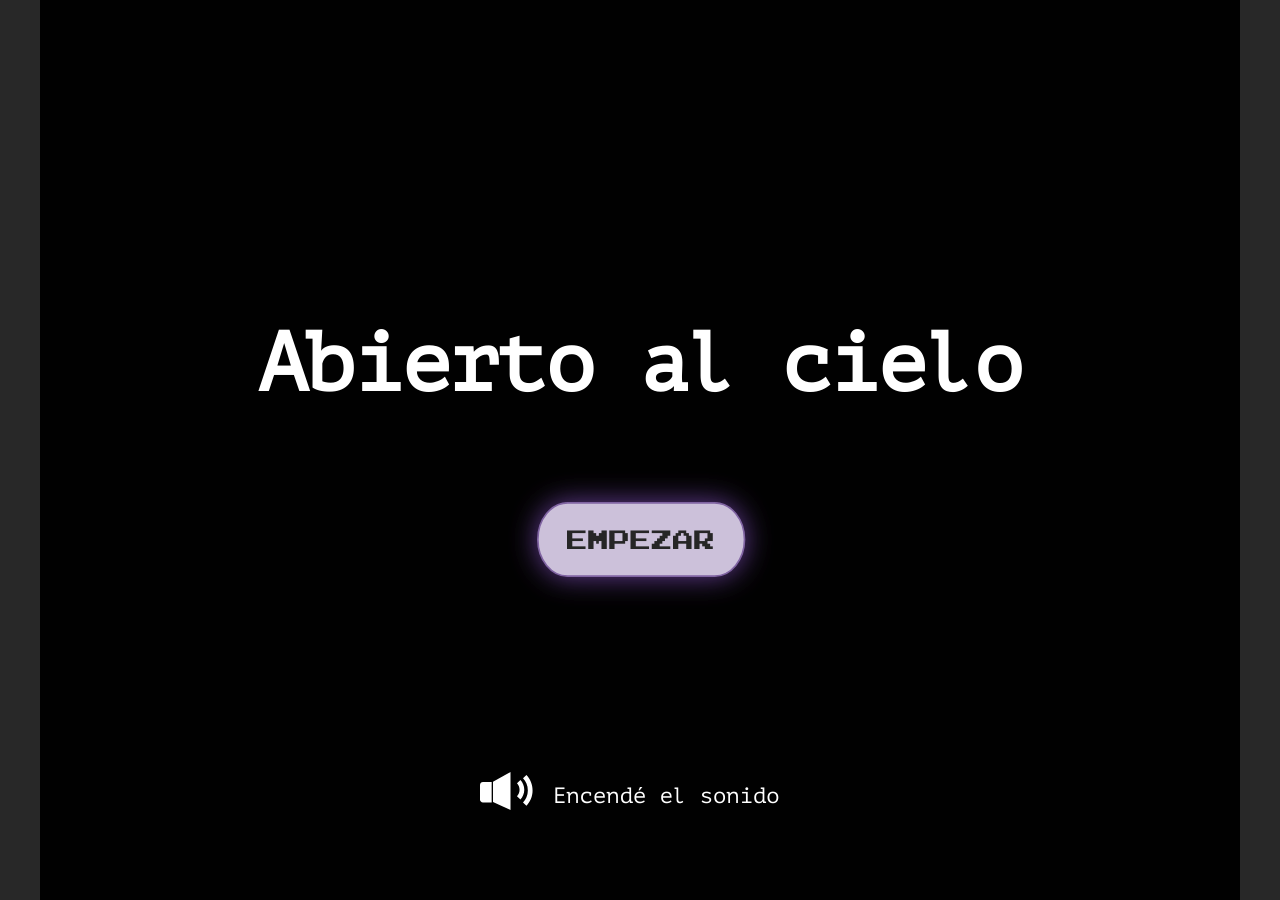
==== index.html @ 00929f6a "first commit" ====
<!doctype html>
<html lang="es">
<head>
  <meta charset="utf-8">
  <!-- Creado con Storyline 360 - http://www.articulate.com  -->
  <!-- version: 3.64.27845.0 -->
  <title>Abierto al cielo</title>
  <meta http-equiv="x-ua-compatible" content="IE=edge"/>
  <meta name="viewport" content="width=device-width,initial-scale=1,user-scalable=no,shrink-to-fit=no,minimal-ui"/>
  <meta name="apple-mobile-web-app-capable" content="yes"/>
  <style>
    html, body { height: 100%; padding: 0; margin: 0 }
    #app { height: 100%; width: 100%; }
  </style>
  
  <script>window.THREE = { };</script>
</head>
<body style="background: #282828" class="cs-HTML theme-unified">
  <!-- 360 -->
  <script>!function(e){var i=/iPhone/i,o=/iPod/i,n=/iPad/i,t=/(?=.*\bAndroid\b)(?=.*\bMobile\b)/i,d=/Android/i,s=/(?=.*\bAndroid\b)(?=.*\bSD4930UR\b)/i,b=/(?=.*\bAndroid\b)(?=.*\b(?:KFOT|KFTT|KFJWI|KFJWA|KFSOWI|KFTHWI|KFTHWA|KFAPWI|KFAPWA|KFARWI|KFASWI|KFSAWI|KFSAWA)\b)/i,r=/IEMobile/i,h=/(?=.*\bWindows\b)(?=.*\bARM\b)/i,a=/BlackBerry/i,l=/BB10/i,p=/Opera Mini/i,f=/(CriOS|Chrome)(?=.*\bMobile\b)/i,u=/(?=.*\bFirefox\b)(?=.*\bMobile\b)/i,c=new RegExp("(?:Nexus 7|BNTV250|Kindle Fire|Silk|GT-P1000)","i"),w=function(e,i){return e.test(i)},A=function(e){var A=e||navigator.userAgent,v=A.split("[FBAN");if(void 0!==v[1]&&(A=v[0]),this.apple={phone:w(i,A),ipod:w(o,A),tablet:!w(i,A)&&w(n,A),device:w(i,A)||w(o,A)||w(n,A)},this.amazon={phone:w(s,A),tablet:!w(s,A)&&w(b,A),device:w(s,A)||w(b,A)},this.android={phone:w(s,A)||w(t,A),tablet:!w(s,A)&&!w(t,A)&&(w(b,A)||w(d,A)),device:w(s,A)||w(b,A)||w(t,A)||w(d,A)},this.windows={phone:w(r,A),tablet:w(h,A),device:w(r,A)||w(h,A)},this.other={blackberry:w(a,A),blackberry10:w(l,A),opera:w(p,A),firefox:w(u,A),chrome:w(f,A),device:w(a,A)||w(l,A)||w(p,A)||w(u,A)||w(f,A)},this.seven_inch=w(c,A),this.any=this.apple.device||this.android.device||this.windows.device||this.other.device||this.seven_inch,this.phone=this.apple.phone||this.android.phone||this.windows.phone,this.tablet=this.apple.tablet||this.android.tablet||this.windows.tablet,"undefined"==typeof window)return this},v=function(){var e=new A;return e.Class=A,e};"undefined"!=typeof module&&module.exports&&"undefined"==typeof window?module.exports=A:"undefined"!=typeof module&&module.exports&&"undefined"!=typeof window?module.exports=v():"function"==typeof define&&define.amd?define("isMobile",[],e.isMobile=v()):e.isMobile=v()}(this);
    window.isMobile.apple.tablet = window.isMobile.apple.tablet ||
      (navigator.platform === 'MacIntel' && navigator.maxTouchPoints > 1);
    window.isMobile.apple.device = window.isMobile.apple.device || window.isMobile.apple.tablet;
    window.isMobile.tablet = window.isMobile.tablet || window.isMobile.apple.tablet;
    window.isMobile.any = window.isMobile.any || window.isMobile.apple.tablet;
  </script>

  <div id="focus-sink" tabindex="-1"></div>

  <div id="preso"></div>
  <script>
    window.DS = {};
    window.globals = {
      DATA_PATH_BASE: '',
      HAS_FRAME: true,
      HAS_SLIDE: true,

      lmsPresent: false,
      tinCanPresent: false,
      cmi5Present: false,
      aoSupport: false,
      scale: 'noscale',
      captureRc: false,
      browserSize: 'optimal',
      bgColor: '#282828',
      features: 'InsertSvgPicture,MultipleQuizTracking,QuestionCorrectVariable',
      themeName: 'unified',
      preloaderColor: '#FFFFFF',
      suppressAnalytics: false,
      productChannel: 'stable',
      publishSource: 'storyline',
      aid: 'aid|96d63622-3f13-4fa5-9922-5896f2a0087b',
      cid: '01937736-3044-4a95-bb03-617b575a94d4',
      playerVersion: '3.64.27845.0',
      publishTimestamp: '2022-07-30T18:47:19.9326190Z',
      maxIosVideoElements: 10,

      
      parseParams: function(qs) {
        if (window.globals.parsedParams != null) {
          return window.globals.parsedParams;
        }
        qs = (qs || window.location.search.substr(1)).split('+').join(' ');
        var params = {},
            tokens,
            re = /[?&]?([^=]+)=([^&]*)/g;

        while (tokens = re.exec(qs)) {
          params[decodeURIComponent(tokens[1]).trim()] =
            decodeURIComponent(tokens[2]).trim();
        }
        window.globals.parsedParams = params;
        return params;
      }

    };

    (function() {

      var classTypes = [ 'desktop', 'mobile', 'phone', 'tablet' ];

      var addDeviceClasses = function(prefix, testObj) {
        var curr, i;
        for (i = 0; i < classTypes.length; i++) {
          curr = classTypes[i];
          if (testObj[curr]) {
            document.body.classList.add(prefix + curr);
          }
        }
      };

      var params = window.globals.parseParams(),
          isDevicePreview = params.devicepreview === '1',
          isPhoneOverride = params.deviceType === 'phone' || (isDevicePreview && params.phone == '1'),
          isTabletOverride = (params.deviceType === 'tablet' || isDevicePreview) && !isPhoneOverride,
          isMobileOverride = isPhoneOverride || isTabletOverride;

      var deviceView = {
        desktop: !window.isMobile.any && !isMobileOverride,
        mobile: window.isMobile.any || isMobileOverride,
        phone: isPhoneOverride || (window.isMobile.phone && !isTabletOverride),
        tablet: isTabletOverride || window.isMobile.tablet
      };

      window.globals.deviceView = deviceView;
      window.isMobile.desktop = !window.isMobile.any;
      window.isMobile.mobile = window.isMobile.any;

      addDeviceClasses('view-', deviceView);

    })();
  </script>
  
  <script src='story_content/user.js' type=text/javascript></script>
  <div class="slide-loader"></div>

  <script>
    var doc = document, loader = doc.body.querySelector('.slide-loader'); [ 1, 2, 3 ].forEach(function(n) { var d = doc.createElement('div'); d.style.backgroundColor = window.globals.preloaderColor; d.classList.add('mobile-loader-dot'); d.classList.add('dot' + n); loader.appendChild(d); });
  </script>

  <div class="mobile-load-title-overlay" style="display: none">
    <div class="mobile-load-title">Abierto al cielo</div>
  </div>

  <div class="mobile-chrome-warning"></div>

  <script>
    
    if (window.autoSpider && window.vInterfaceObject) {
      document.querySelector('.mobile-load-title-overlay').style.display = 'none';
    }
  </script>

  

  <link rel="stylesheet" href="html5/data/css/output.min.css" data-noprefix/>
</body>
<script src="html5/lib/scripts/bootstrapper.min.js"></script>
</html>
---- html5/data/css/output.min.css ----
@font-face {
  font-family: 'Open SansBold CharsBoldE28C48DF';
  src: url('[data-uri]');
  font-style: normal;
  font-weight: normal;
}
@font-face {
  font-family: 'Open Sans Charset1_ 6E58C5A9217';
  src: url('[data-uri]');
  font-style: normal;
  font-weight: normal;
}
@font-face {
  font-family: 'Arcade Normal Charset1_62788538';
  src: url('[data-uri]');
  font-style: normal;
  font-weight: normal;
}
@font-face {
  font-family: 'PT MonoBold CharsetBold0E5E748D';
  src: url('[data-uri]');
  font-style: normal;
  font-weight: normal;
}
@font-face {
  font-family: 'PT Mono Charset1_ 6ksiC8C2903C9';
  src: url('[data-uri]');
  font-style: normal;
  font-weight: normal;
}
@font-face {
  font-family: 'OrbitronBold CharseBoldC166F998';
  src: url('[data-uri]');
  font-style: normal;
  font-weight: normal;
}
@font-face {
  font-family: 'PT MonoItalic ChaItalic39C12754';
  src: url('[data-uri]');
  font-style: normal;
  font-weight: normal;
}
@font-face {
  font-family: 'Arcade Normal Charset0_7194EC8C';
  src: url('[data-uri]');
  font-style: normal;
  font-weight: normal;
}
@font-face {
  font-family: 'Arial Charset0_v8wz5YMo9EE9FF07';
  src: url('[data-uri]');
  font-style: normal;
  font-weight: normal;
}
@font-face {
  font-family: 'PT Mono Charset0_v2meRA49785F6A';
  src: url('[data-uri]');
  font-style: normal;
  font-weight: normal;
}
@font-face {
  font-family: 'PT MonoBold CharsetBoldE4C182DD';
  src: url('[data-uri]');
  font-style: normal;
  font-weight: normal;
}
@font-face {
  font-family: 'OrbitronBold CharseBold1B84E98C';
  src: url('[data-uri]');
  font-style: normal;
  font-weight: normal;
}
@font-face {
  font-family: 'PT MonoItalic ChaItalicB772B154';
  src: url('[data-uri]');
  font-style: normal;
  font-weight: normal;
}
.cs-HTML {
  background: rgba(40, 40, 40, 1);
}
.cs-pxabnsnfns00000000101 .cs-infopanel  {
  box-shadow: 0 1px 0 rgba(0, 0, 0, 0);
  background: rgba(255, 255, 255, 1);
}
.cs-pxabnsnfns00000000101 .cs-infopanel .cs-link {
  color: rgba(186, 187, 186, 1);
}
.cs-pxabnsnfns00000000101 .cs-infopanel .cs-link:hover {
  color: rgba(255, 255, 255, 1);
}
.cs-pxabnsnfns00000000101 .cs-infopanel .cs-name {
  color: rgba(68, 68, 68, 1);
}
.cs-pxabnsnfns00000000101 .cs-infopanel .cs-title {
  color: rgba(153, 153, 153, 1);
}
.cs-pxabnsnfns00000000101 .cs-infopanelpopup  {
  box-shadow: 0 1px 0 rgba(0, 0, 0, 0);
  background: rgba(0, 0, 0, 0);
}
.cs-pxabnsnfns00000000101 .cs-infopanelpopup .cs-link {
  color: rgba(255, 0, 0, 1);
}
.cs-pxabnsnfns00000000101 .cs-infopanelpopup .cs-link:hover {
  color: rgba(255, 255, 255, 1);
}
.cs-pxabnsnfns00000000101 .cs-infopanelpopup .cs-name {
  color: rgba(255, 255, 255, 1);
}
.cs-pxabnsnfns00000000101 .cs-infopanelpopup .cs-bio {
  color: rgba(186, 187, 186, 1);
}
.cs-pxabnsnfns00000000101 .cs-timer  {
  color: rgba(186, 187, 186, 1);
}
.cs-pxabnsnfns00000000101 .cs-duration stop:first-child {
  stop-color: rgba(60, 60, 60, 1);
}
.cs-pxabnsnfns00000000101 .cs-duration stop:last-child {
  stop-color: rgba(60, 60, 60, 1);
}
.cs-pxabnsnfns00000000101 .cs-elapsed stop:first-child {
  stop-color: rgba(254, 227, 71, 1);
}
.cs-pxabnsnfns00000000101 .cs-elapsed stop:last-child {
  stop-color: rgba(254, 227, 71, 1);
}
.cs-pxabnsnfns00000000101 .cs-timer .cs-pie .cs-innerstroke {
  stroke: rgba(199, 199, 199, 1);
}
.cs-pxabnsnfns00000000101 .cs-timer .cs-pie .cs-innerborder {
  stroke: rgba(255, 255, 255, 1);
}
.cs-pxabnsnfns00000000101 .cs-window  {
  box-shadow: 0 8px 5px rgba(0, 0, 0, 0.2);
  border-color: rgba(49, 99, 0, 0);
  background: rgba(33, 33, 33, 1);
  color: rgba(248, 248, 248, 1);
}
.cs-pxabnsnfns00000000101 .cs-window .cs-diva {
  border-color: rgba(78, 78, 78, 1);
}
.cs-pxabnsnfns00000000101 .cs-window .cs-divb {
  border-color: rgba(78, 78, 78, 0);
}
.cs-pxabnsnfns00000000101 .cs-editor .cs-editor-slide {
  color: rgba(226, 226, 226, 1);
}
.cs-pxabnsnfns00000000101 .cs-editor .cs-editor-html {
  color: rgba(186, 187, 186, 1);
}
.cs-pxabnsnfns00000000101 .cs-editor .cs-editor-button {
  text-shadow: 0 1px 0 rgba(0, 0, 0, 0);
  color: rgba(255, 255, 255, 1);
  border-color: rgba(211, 211, 211, 1);
  background: rgba(34, 34, 34, 1);
}
.cs-pxabnsnfns00000000101 .cs-editor .cs-editor-button:hover {
  background: rgba(68, 68, 68, 1);
}
.cs-pxabnsnfns00000000101 .cs-editor .cs-editor-button:active {
  background: rgba(68, 68, 68, 1);
}
.cs-pxabnsnfns00000000101 .cs-listitem  {
  color: rgba(186, 187, 186, 1);
  border-color: none;
  border: 1px solid transparent;
}
.cs-pxabnsnfns00000000101 .cs-listitem:hover {
  background: rgba(255, 255, 255, 0.06);
  border-color: rgba(108, 108, 108, 1) !important;
  border-width: 1px;
  border-radius: 2px;
  border-style: solid;
  box-sizing: border-box;
}
.cs-pxabnsnfns00000000101 .cs-listitem.hover {
  background: rgba(255, 255, 255, 0.06);
  border-color: rgba(108, 108, 108, 1) !important;
  border-width: 1px;
  border-radius: 2px;
  border-style: solid;
  box-sizing: border-box;
}
.cs-pxabnsnfns00000000101 .cs-glossary  {
  color: rgba(186, 187, 186, 1);
}
.cs-pxabnsnfns00000000101 .cs-glossary .cs-scrolling-panel {
  background: rgba(0, 0, 0, 0);
}
.cs-pxabnsnfns00000000101 .cs-glossary .cs-term.cs-selected .cs-choice-list-trigger {
  color: rgba(255, 255, 255, 1);
  background: rgba(255, 255, 255, 1);
}
.cs-pxabnsnfns00000000101 .cs-glossary .cs-term.cs-selected .cs-choice-list-trigger:focus {
  color: rgba(255, 255, 255, 1);
  background: rgba(255, 255, 255, 1);
}
.cs-pxabnsnfns00000000101 .cs-glossary .cs-term:hover .cs-choice-list-trigger {
  background: rgba(186, 187, 186, 1);
}
.cs-pxabnsnfns00000000101 .cs-glossary .cs-term.hover .cs-choice-list-trigger {
  background: rgba(186, 187, 186, 1);
}
.cs-pxabnsnfns00000000101 .cs-glossary .cs-term .cs-choice-list-trigger:focus {
  background: rgba(186, 187, 186, 1);
}
.cs-pxabnsnfns00000000101 .cs-glossary .cs-diva {
  border-color: rgba(0, 0, 0, 0);
}
.cs-pxabnsnfns00000000101 .cs-glossary .cs-divb {
  border-color: rgba(0, 0, 0, 0);
}
.cs-pxabnsnfns00000000101 .cs-glossary .cs-divc {
  border-color: rgba(0, 0, 0, 0);
}
.cs-pxabnsnfns00000000101 .cs-glossary .cs-heading {
  color: rgba(248, 248, 248, 1);
  font-weight: 700;
}
.note-content p span {
  color: rgba(186, 187, 186, 1);
  line-height: 1.4em;
  font-size: 103.769%;
}
.cs-pxabnsnfns00000000101 .cs-resource .cs-separator {
  border-color: rgba(0, 0, 0, 0);
}
.cs-pxabnsnfns00000000101 .cs-outline  {
  color: rgba(45, 45, 45, 1);
}
.cs-pxabnsnfns00000000101 .cs-outline .cs-diva {
  border-color: rgba(0, 0, 0, 0);
}
.cs-pxabnsnfns00000000101 .cs-outline .cs-divb {
  border-color: rgba(0, 0, 0, 0);
}
.cs-pxabnsnfns00000000101 .cs-outline .cs-divc {
  border-color: rgba(0, 0, 0, 0);
}
.cs-pxabnsnfns00000000101 .cs-outline .cs-search-filter:hover {
  color: rgba(0, 0, 0, 0);
}
.cs-pxabnsnfns00000000101 .cs-outline .cs-search-filter.hover {
  color: rgba(0, 0, 0, 0);
}
.cs-pxabnsnfns00000000101 .cs-transcript  {
  color: rgba(255, 255, 255, 1);
}
.cs-pxabnsnfns00000000101 .cs-transcript .cs-div {
  border-color: rgba(0, 0, 0, 0);
}
.cs-pxabnsnfns00000000101 .cs-tabs:not(.topmenu-item) {
  color: rgba(248, 248, 248, 1);
}
.cs-pxabnsnfns00000000101 .cs-tabs .cs-inner-button:not(.topmenu-item) {
  text-shadow: 0 1px 0 rgba(0, 0, 0, 0);
}
.cs-pxabnsnfns00000000101 .cs-tabs:hover:not(.topmenu-item) {
  color: rgba(248, 248, 248, 1);
}
.cs-pxabnsnfns00000000101 .cs-tabs.cs-selected {
  background: rgba(0, 0, 0, 0);
  color: rgba(248, 248, 248, 1);
}
.cs-pxabnsnfns00000000101 .cs-seekcontrol  {
  background: rgba(0, 0, 0, 0);
  border-color: rgba(0, 0, 0, 0);
}
.cs-pxabnsnfns00000000101 .cs-seekcontrol .cs-button:hover .cs-icon {
  fill: rgba(255, 255, 255, 1);
}
.cs-pxabnsnfns00000000101 .cs-seekcontrol .cs-button.hover .cs-icon {
  fill: rgba(255, 255, 255, 1);
}
.cs-pxabnsnfns00000000101 .cs-seekcontrol .cs-button .cs-icon-shadow {
  fill: rgba(0, 0, 0, 0);
}
.cs-pxabnsnfns00000000101 .cs-seekcontrol .cs-button .cs-icon {
  fill: rgba(180, 180, 180, 1);
}
.cs-pxabnsnfns00000000101 .cs-seekcontrol .cs-seek .cs-fill {
  background: rgba(255, 255, 255, 0.6);
}
.cs-pxabnsnfns00000000101 .cs-seekcontrol .cs-seek {
  background: rgba(108, 108, 108, 1);
  border-color: rgba(0, 0, 0, 0);
}
.cs-pxabnsnfns00000000101 .cs-searchinput .cs-input {
  color: rgba(186, 187, 186, 1);
  border-color: rgba(0, 0, 0, 0);
  background: rgba(255, 255, 255, 0.06);
}
.cs-pxabnsnfns00000000101 .cs-searchinput .cs-input:focus {
  color: rgba(248, 248, 248, 1);
  background: rgba(41, 41, 41, 1);
}
.cs-pxabnsnfns00000000101 .cs-searchinput .cs-input:hover {
  box-shadow: inset 0 0 1px 0 rgba(69, 126, 19, 0);
}
.cs-pxabnsnfns00000000101 .cs-searchinput .cs-input.hover {
  box-shadow: inset 0 0 1px 0 rgba(69, 126, 19, 0);
}
.cs-pxabnsnfns00000000101 .cs-searchinput .cs-button .cs-icon {
  fill: rgba(186, 187, 186, 1);
}
.cs-pxabnsnfns00000000101 .cs-searchinput .cs-button:hover {
  fill: rgba(63, 133, 0, 1);
}
.cs-pxabnsnfns00000000101 .cs-searchinput .cs-button.hover {
  fill: rgba(63, 133, 0, 1);
}
.cs-pxabnsnfns00000000101 .cs-menu  {
  box-shadow: 0 1px 0 rgba(0, 0, 0, 0);
  background: rgba(33, 33, 33, 1);
}
.cs-pxabnsnfns00000000101 .cs-topmenu-item.active .cs-tab {
  background: rgba(33, 33, 33, 1);
}
.cs-pxabnsnfns00000000101 .cs-logo  {
  box-shadow: 0 1px 0 rgba(37, 75, 0, 1);
  background: rgba(255, 255, 255, 0);
}
.cs-pxabnsnfns00000000101 .cs-checkbox  {
  color: rgba(255, 255, 255, 1);
}
.cs-pxabnsnfns00000000101 .cs-checkbox:hover {
  border-color: rgba(175, 221, 130, 1);
}
.cs-pxabnsnfns00000000101 .cs-checkbox.hover {
  border-color: rgba(175, 221, 130, 1);
}
.cs-pxabnsnfns00000000101 .cs-checkbox .cs-box {
  color: rgba(255, 255, 255, 1);
  border-color: rgba(42, 83, 0, 1);
}
.cs-pxabnsnfns00000000101 .cs-checkbox .cs-box:checked::after {
  color: rgba(43, 196, 0, 1);
}
.cs-pxabnsnfns00000000101 .cs-button  {
  text-shadow: 0 1px 0 rgba(0, 0, 0, 0);
  color: rgba(186, 187, 186, 1);
  border-color: rgba(0, 0, 0, 0);
  background: rgba(0, 0, 0, 0);
  box-shadow: 0 1px 0 rgba(0, 0, 0, 0);
}
.cs-pxabnsnfns00000000101 .cs-button .cs-icon {
  fill: rgba(186, 187, 186, 1);
}
.cs-pxabnsnfns00000000101 .cs-button .cs-icon-shadow {
  fill: rgba(0, 0, 0, 0);
}
.cs-pxabnsnfns00000000101 .cs-button:hover {
  background: rgba(248, 248, 248, 1);
}
.cs-pxabnsnfns00000000101 .cs-button.hover {
  background: rgba(248, 248, 248, 1);
}
.cs-pxabnsnfns00000000101 .cs-button:active {
  background: rgba(0, 0, 0, 0);
}
.cs-pxabnsnfns00000000101 .cs-button.cs-disabled:hover {
  background: rgba(0, 0, 0, 0);
}
.cs-pxabnsnfns00000000101 .cs-button.cs-disabled.hover {
  background: rgba(0, 0, 0, 0);
}
.cs-pxabnsnfns00000000101 .cs-button.cs-disabled:active {
  background: rgba(0, 0, 0, 0);
}
.cs-pxabnsnfns00000000101 .cs-button.cs-volume:hover {
  background: rgba(0, 0, 0, 0);
}
.cs-pxabnsnfns00000000101 .cs-button.cs-volume.hover {
  background: rgba(0, 0, 0, 0);
}
.cs-pxabnsnfns00000000101 .cs-button.cs-volume:active {
  background: rgba(0, 0, 0, 0);
}
.cs-pxabnsnfns00000000101.cs-base  {
  color: rgba(186, 187, 186, 1);
  border-color: rgba(40, 40, 40, 1);
  background: rgba(40, 40, 40, 1);
}
.cs-pxabnsnfns00000000101.cs-base .cs-separator .cs-diva {
  background: rgba(69, 69, 69, 1);
}
.cs-pxabnsnfns00000000101.cs-base .cs-separator .cs-divb {
  background: rgba(0, 0, 0, 0);
}
.cs-pxabnsnfns00000000101.cs-base .cs-topmenu-item.active .cs-tab {
  border-color: rgba(69, 69, 69, 1);
}
.cs-pxabnsnfns00000000101.cs-base .cs-topmenu-item.active .cs-panel {
  border-color: rgba(69, 69, 69, 1);
}
.cs-pxabnsnfns00000000101.cs-base .cs-left {
  background: rgba(33, 33, 33, 1);
}
.cs-pxabnsnfns00000000101.cs-base .cs-area-primary .cs-slide-container {
  background: rgba(40, 40, 40, 1);
}
.cs-pxabnsnfns00000000101.cs-base.cs-custom-theme .cs-brandhighlight-bg {
  background: rgba(79, 189, 244, 1) !important;
}
.cs-pxabnsnfns00000000101.cs-base.cs-custom-theme .cs-brandhighlight-secondary-bg {
  background: rgba(255, 255, 255, 1) !important;
}
.cs-pxabnsnfns00000000101.cs-base.cs-custom-theme .cs-brandhighlight-border {
  border-color: rgba(79, 189, 244, 1) !important;
}
.cs-pxabnsnfns00000000101.cs-base.cs-custom-theme .cs-brandhighlight-text {
  color: rgba(79, 189, 244, 1) !important;
}
.cs-pxabnsnfns00000000101.cs-base.cs-custom-theme .cs-brandhighlight-fill {
  fill: rgba(79, 189, 244, 1) !important;
}
.cs-pxabnsnfns00000000101.cs-base.cs-custom-theme .cs-listitem.cs-selected {
  background-color: rgba(255, 255, 255, 0.06) !important;
}
.cs-pxabnsnfns00000000101 .cs-volume::-moz-range-thumb {
  border-color: rgba(43, 85, 0, 1);
  box-shadow: inset 0 0 1px 0 rgba(43, 85, 0, 1);
  background: rgba(255, 255, 255, 1);
}
.cs-pxabnsnfns00000000101 .cs-volume::-ms-thumb {
  border-color: rgba(43, 85, 0, 1);
  box-shadow: inset 0 0 1px 0 rgba(43, 85, 0, 1);
  background: rgba(255, 255, 255, 1);
}
.cs-pxabnsnfns00000000101 .cs-volume::-webkit-slider-thumb {
  border-color: rgba(43, 85, 0, 1);
  box-shadow: inset 0 0 1px 0 rgba(43, 85, 0, 1);
  background: rgba(255, 255, 255, 1);
}
.cs-pxabnsnfns00000000101 .cs-volume::-moz-range-track {
  border-color: rgba(66, 140, 1, 1);
  background: rgba(108, 108, 108, 1);
}
.cs-pxabnsnfns00000000101 .cs-volume::-ms-track {
  border-color: rgba(66, 140, 1, 1);
  background: rgba(108, 108, 108, 1);
}
.cs-pxabnsnfns00000000101 .cs-volume::-webkit-slider-runnable-track {
  border-color: rgba(66, 140, 1, 1);
  background: rgba(108, 108, 108, 1);
}
body.show-focus .tab-focus-box {
  box-shadow: 0 0 0 1px rgba(255, 255, 0, 1), 0 0 0 3px rgba(0, 32, 96, 1), 0 0 5px 5px rgba(255, 255, 0, 1);
  border-color: transparent;
  outline: 2px transparent solid;
}
.skipnav {
  box-shadow: 0 0 0 1px rgba(255, 255, 0, 1), 0 0 0 3px rgba(0, 32, 96, 1), 0 0 5px 5px rgba(255, 255, 0, 1);
  border-color: transparent;
  outline: 2px transparent solid;
}
.cs-pxabnsnfns00000000101 .cs-listitem:hover {
  color: none;
}
.cs-pxabnsnfns00000000101 .cs-listitem.hover {
  color: none;
}
.cs-pxabnsnfns00000000101 .cs-listitem.cs-viewed {
  color: #BABBBA;
}
.cs-pxabnsnfns00000000101 .cs-listitem {
  color: #BABBBA;
}
.cs-pxabnsnfns00000000101 .cs-listitem:hover .cs-icon-carrot * {
  fill: none;
}
.cs-pxabnsnfns00000000101 .cs-listitem.hover .cs-icon-carrot * {
  fill: none;
}
.cs-pxabnsnfns00000000101 .cs-listitem .cs-icon-carrot {
  color: none;
  top: calc(3px);
}
.cs-pxabnsnfns00000000101 .cs-listitem .cs-icon-carrot .cs-shadow {
  color: #F8F8F8;
}
.cs-pxabnsnfns00000000101 .item-collapsible .is-scene {
  color: #F8F8F8 !important;
  font-weight: 700;
}
.cs-pxabnsnfns00000000101 .is-scene .cs-icon-carrot * {
  color: #F8F8F8 !important;
  font-weight: 700;
}
.cs-pxabnsnfns00000000101 .is-scene:not(.outline-links-collapse) > a {
  color: #F8F8F8;
}
.cs-pxabnsnfns00000000101 .is-scene:not(.outline-links-collapse) .cs-icon-carrot * {
  fill: none !important;
  color: #F8F8F8 !important;
}
.cs-pxabnsnfns00000000101 .tabs, .cs-pxabnsnfns00000000101 .cs-logo {
  border-bottom: 1px solid rgba(108, 108, 108, 1);
}
.cs-pxabnsnfns00000000101 .area-secondary-wrapper:after {
  background-image: url('[data-uri]');
  background-size: 100%;
}
.cs-pxabnsnfns00000000101 .panel-footer {
  background: #212121;
}
.cs-pxabnsnfns00000000101 #outline-search {
  background: rgba(255, 255, 255, 0.06);
  border-color: rgba(108, 108, 108, 1);
  border-width: 1px;
  border-style: solid;
}
.cs-pxabnsnfns00000000101 .topmenu-panel #outline-search {
  background: #545454;
}
.cs-pxabnsnfns00000000101 .search-icon circle, .cs-pxabnsnfns00000000101 .search-icon path {
  stroke: #BABBBA;
}
.cs-pxabnsnfns00000000101 #outline-search input[type   =search] {
  color: #F8F8F8;
}
.cs-pxabnsnfns00000000101 #outline-search ::-webkit-input-placeholder {
  color: #BABBBA !important;
}
.cs-pxabnsnfns00000000101 #outline-search :-ms-input-placeholder {
  color: #BABBBA !important;
}
.cs-pxabnsnfns00000000101 #outline-search ::-moz-placeholder {
  color: #BABBBA !important;
  opacity: 1;
}
.cs-pxabnsnfns00000000101 .cs-topmenu-item.active, body:not(.is-touchable-tablet) .cs-pxabnsnfns00000000101 .cs-topmenu-item:hover {
  color: #F8F8F8;
}
.cs-pxabnsnfns00000000101 .cs-topmenu-item.button-tapped {
  color: #F8F8F8;
}
.cs-pxabnsnfns00000000101 .cs-topmenu-item.active .cs-tab, .cs-pxabnsnfns00000000101 .cs-topmenu-item .cs-tab {
  background: transparent !important;
  border: none !important;
}
.cs-pxabnsnfns00000000101 .top-tabs-drop-icon div {
  background: #BABBBA;
}
.cs-pxabnsnfns00000000101 .cs-panel.topmenu-panel .panel-content, .cs-pxabnsnfns00000000101 .top-tabs-drop {
  background: #212121;
}
.cs-pxabnsnfns00000000101 .cs-topmenu-item.active .cs-panel {
  background: #212121;
}
.cs-pxabnsnfns00000000101 .cs-menu.topmenu-panel, .cs-pxabnsnfns00000000101 .top-tabs-drop {
  border: 1px solid rgba(69, 69, 69, 1) !important;
  border-radius: 3px;
}
.cs-pxabnsnfns00000000101 .resources .resources-list a:hover {
  background: rgba(255, 255, 255, 0.06);
}
body:not(.is-touchable-tablet) .cs-pxabnsnfns00000000101 .resources .resources-list a:hover {
  background: rgba(255, 255, 255, 0.06);
}
.cs-pxabnsnfns00000000101 .resources .resources-list a.hover {
  background: rgba(255, 255, 255, 0.06);
}
body:not(.is-touchable-tablet) .cs-pxabnsnfns00000000101 .resources .resources-list a.hover {
  background: rgba(255, 255, 255, 0.06);
}
.cs-pxabnsnfns00000000101 .resources .resources-list a.button-tapped {
  background: rgba(255, 255, 255, 0.06);
}
.cs-pxabnsnfns00000000101 .cs-icon path, .cs-pxabnsnfns00000000101 .cs-icon rect, .cs-pxabnsnfns00000000101 .cs-icon polygon, .cs-pxabnsnfns00000000101 .menu-icon-wrapper.menu-icon-wrapper-hover path {
  fill: #BABBBA;
}
.cs-pxabnsnfns00000000101 .cs-icon .icon-stroke-only {
  fill: none !important;
  stroke: #BABBBA !important;
}
body:not(.is-touchable-tablet) .cs-pxabnsnfns00000000101 .cs-button:hover .cs-icon path, body:not(.is-touchable-tablet) .cs-pxabnsnfns00000000101 .cs-button:hover .cs-icon rect, body:not(.is-touchable-tablet) .cs-pxabnsnfns00000000101 .cs-button:hover .cs-icon polygon {
  fill: #F8F8F8;
}
body:not(.is-touchable-tablet) .cs-pxabnsnfns00000000101 .cs-tabs:hover .search-icon circle, body:not(.is-touchable-tablet) .cs-pxabnsnfns00000000101 .cs-tabs:hover .search-icon path {
  stroke: #F8F8F8;
}
.cs-pxabnsnfns00000000101 .cs-button.button-tapped .cs-icon path, .cs-pxabnsnfns00000000101 .cs-button.button-tapped .cs-icon rect, .cs-pxabnsnfns00000000101 .cs-button.button-tapped .cs-icon polygon {
  fill: #F8F8F8;
}
body:not(.is-touchable-tablet) .cs-pxabnsnfns00000000101 .cs-button:hover .cs-icon .icon-stroke-only {
  fill: none !important;
  stroke: #F8F8F8 !important;
}
.cs-pxabnsnfns00000000101 .cs-button:button-tapped .cs-icon .icon-stroke-only {
  fill: none !important;
  stroke: #F8F8F8 !important;
}
.cs-pxabnsnfns00000000101 .menu-icon-wrapper.menu-icon-wrapper-hover svg path {
  fill: #F8F8F8;
}
.floating-sidebar:not(.sidebar-closed) .cs-pxabnsnfns00000000101 #hamburger .menu-icon-wrapper svg path {
  fill: #BABBBA;
}
.floating-sidebar:not(.sidebar-closed) .cs-pxabnsnfns00000000101 #hamburger .menu-icon-wrapper.menu-icon-wrapper-hover svg path {
  fill: #F8F8F8;
}
.cs-pxabnsnfns00000000101 .volume .btn:before {
  background-image: url('[data-uri]');
}
.cs-pxabnsnfns00000000101 .volume-track {
  background: #6C6C6C;
}
.cs-pxabnsnfns00000000101 .volume-icon circle {
  stroke: #BABBBA;
}
.cs-pxabnsnfns00000000101 .cs-settings > .settings-panel {
  background: #212121;
  border: 1px solid rgba(69, 69, 69, 1) !important;
  border-radius: 3px;
}
.cs-pxabnsnfns00000000101 .cs-settings > .panel-down-arrow {
  fill: #212121;
}
.cs-pxabnsnfns00000000101 .switch-toggle .border {
  stroke: #7C7C7C;
}
.cs-pxabnsnfns00000000101 .switch-toggle .thumb-off .thumb {
  fill: #A2A2A2;
}
.cs-pxabnsnfns00000000101 .switch-toggle .thumb-on .track {
  fill: rgba(79, 189, 244, 1);
}
.cs-pxabnsnfns00000000101 .switch-toggle .thumb-off .track {
  fill: rgba(255, 255, 255, 0.1);
}
.cs-pxabnsnfns00000000101 .switch-label {
  color: #BABBBA;
}
.cs-pxabnsnfns00000000101 .cs-panel .scrollarea-btn:after {
  background: rgba(179, 180, 179, 0.75);
}
.scrollarea-scrollbar:hover .scrollarea-btn:after, .scrollarea-scrollbar.highlight-scrollbar .scrollarea-btn:after {
  background: rgba(179, 180, 179, 0.75);
}
.floating-sidebar .sidebar-overlay {
  background: rgba(0, 0, 0, 0.85);
}
.cs-pxabnsnfns00000000101 .overlay-message {
  background: rgba(0, 0, 0, 0.85);
}
.cs-pxabnsnfns00000000101 .top-ui-bg, .cs-pxabnsnfns00000000101 .bottom-ui-bg, .cs-pxabnsnfns00000000101 .right-ui-bg, .cs-pxabnsnfns00000000101 .left-ui-bg {
  background: rgba(40, 40, 40, 0.8);
}
.cs-pxabnsnfns00000000101 .circle-progress-bg {
  fill: #282828;
}
.cs-pxabnsnfns00000000101 .circle-progress-well {
  fill: #6C6C6C;
}
.cs-pxabnsnfns00000000101 .circle-progress-pie {
  stroke: #6C6C6C;
}
.cs-pxabnsnfns00000000101 .lightbox .option-pane {
  background: rgba(40, 40, 40, 0.8);
}
.cs-pxabnsnfns00000000101 .lightbox .option-pane:before {
  background: #282828;
}
.cs-pxabnsnfns00000000101 .message-window {
  background: #212121;
  border: 1px solid rgba(69, 69, 69, 1) !important;
  border-radius: 3px;
}
.cs-pxabnsnfns00000000101 .message-window-header p, .cs-pxabnsnfns00000000101 .message-window-text {
  color: #F8F8F8;
}
.cs-pxabnsnfns00000000101 .message-window-header p {
  border-bottom: 1px solid rgba(255, 255, 255, 1);
}
.cs-pxabnsnfns00000000101 .message-window button.slide-object-button {
  border: 1px solid rgba(255, 255, 255, 1) !important;
}
.cs-pxabnsnfns00000000101 .message-window button.slide-object-button:hover {
  background: rgba(255, 255, 255, 0.06) !important;
}
.message-window .slide-object-button tspan, .message-window .slide-object-button-text tspan {
  fill: #F8F8F8 !important;
}
body:not(.is-touchable-tablet) .cs-pxabnsnfns00000000101 .cs-button:hover .text {
  color: #F8F8F8;
}
.cs-pxabnsnfns00000000101 .cs-button.button-tapped .text {
  color: #F8F8F8;
}
.cs-pxabnsnfns00000000101.cs-base {
  background: #282828;
}
.cs-pxabnsnfns00000000101 .cs-menu {
  background: transparent;
}
.cs-pxabnsnfns00000000101 .progress-bar .progress-bar-fill:after {
  background: #FFFFFF !important;
}
.cs-pxabnsnfns00000000101 .volume-dot {
  background: #FFFFFF !important;
}
.fn-npnxnanbsnfns00000000101 {
  font-family: 'Open SansD6FFC9F9';
  -webkit-font-variant-ligatures: no-common-ligatures;
  font-variant-ligatures: no-common-ligatures;
}
.fn-pxabnsnfns00000000101 {
  font-family: 'Open SansD6FFC9F9';
  -webkit-font-variant-ligatures: no-common-ligatures;
  font-variant-ligatures: no-common-ligatures;
}
.fn-npxnabnsnfns00000000101 {
  font-family: 'Open SansD6FFC9F9';
  -webkit-font-variant-ligatures: no-common-ligatures;
  font-variant-ligatures: no-common-ligatures;
}
.fn-npnxnanbnsnfns00000000101 {
  font-family: 'Open SansD6FFC9F9';
  -webkit-font-variant-ligatures: no-common-ligatures;
  font-variant-ligatures: no-common-ligatures;
}
.fn-pxabnsnfns00000000100 {
  font-family: 'Open SansD6FFC9F9';
  -webkit-font-variant-ligatures: no-common-ligatures;
  font-variant-ligatures: no-common-ligatures;
}
@font-face {
  font-family: 'Open SansD6FFC9F9';
  src: url('[data-uri]');
  font-style: normal;
  font-weight: bold;
}
@font-face {
  font-family: 'Open SansD6FFC9F9';
  src: url('[data-uri]');
  font-style: normal;
  font-weight: normal;
}
.cs-InvalidPromptSlide .cs-6P08vWHz2z0-InvalidPromptSlide-btn0 {
  color: rgba(255, 255, 255, 1);
  border-color: rgba(211, 211, 211, 1);
  background: rgba(34, 34, 34, 1);
  text-shadow: 0 1px 0 rgba(0, 0, 0, 0);
}
.cs-InvalidPromptSlide .cs-6P08vWHz2z0-InvalidPromptSlide-btn0 .cs-html {
  color: rgba(186, 187, 186, 1);
}
.cs-InvalidPromptSlide .cs-6P08vWHz2z0-InvalidPromptSlide-btn0 .cs-slide {
  border-color: rgba(226, 226, 226, 1);
}
.cs-InvalidPromptSlide .cs-6P08vWHz2z0-InvalidPromptSlide-btn0:hover {
  background: rgba(68, 68, 68, 1);
}
.cs-InvalidPromptSlide .cs-6P08vWHz2z0-InvalidPromptSlide-btn0:active {
  background: rgba(68, 68, 68, 1);
}
.cs-PrintPromptSlide .cs-6P08vWHz2z0-PrintPromptSlide-btn0 {
  color: rgba(255, 255, 255, 1);
  border-color: rgba(211, 211, 211, 1);
  background: rgba(34, 34, 34, 1);
  text-shadow: 0 1px 0 rgba(0, 0, 0, 0);
}
.cs-PrintPromptSlide .cs-6P08vWHz2z0-PrintPromptSlide-btn0 .cs-html {
  color: rgba(186, 187, 186, 1);
}
.cs-PrintPromptSlide .cs-6P08vWHz2z0-PrintPromptSlide-btn0 .cs-slide {
  border-color: rgba(226, 226, 226, 1);
}
.cs-PrintPromptSlide .cs-6P08vWHz2z0-PrintPromptSlide-btn0:hover {
  background: rgba(68, 68, 68, 1);
}
.cs-PrintPromptSlide .cs-6P08vWHz2z0-PrintPromptSlide-btn0:active {
  background: rgba(68, 68, 68, 1);
}
.cs-ScrollPromptSlide .cs-6P08vWHz2z0-ScrollPromptSlide-btn0 {
  color: rgba(255, 255, 255, 1);
  border-color: rgba(211, 211, 211, 1);
  background: rgba(34, 34, 34, 1);
  text-shadow: 0 1px 0 rgba(0, 0, 0, 0);
}
.cs-ScrollPromptSlide .cs-6P08vWHz2z0-ScrollPromptSlide-btn0 .cs-html {
  color: rgba(186, 187, 186, 1);
}
.cs-ScrollPromptSlide .cs-6P08vWHz2z0-ScrollPromptSlide-btn0 .cs-slide {
  border-color: rgba(226, 226, 226, 1);
}
.cs-ScrollPromptSlide .cs-6P08vWHz2z0-ScrollPromptSlide-btn0:hover {
  background: rgba(68, 68, 68, 1);
}
.cs-ScrollPromptSlide .cs-6P08vWHz2z0-ScrollPromptSlide-btn0:active {
  background: rgba(68, 68, 68, 1);
}
.cs-ResumePromptSlide .cs-6P08vWHz2z0-ResumePromptSlide-btn0 {
  color: rgba(255, 255, 255, 1);
  border-color: rgba(211, 211, 211, 1);
  background: rgba(34, 34, 34, 1);
  text-shadow: 0 1px 0 rgba(0, 0, 0, 0);
}
.cs-ResumePromptSlide .cs-6P08vWHz2z0-ResumePromptSlide-btn0 .cs-html {
  color: rgba(186, 187, 186, 1);
}
.cs-ResumePromptSlide .cs-6P08vWHz2z0-ResumePromptSlide-btn0 .cs-slide {
  border-color: rgba(226, 226, 226, 1);
}
.cs-ResumePromptSlide .cs-6P08vWHz2z0-ResumePromptSlide-btn0:hover {
  background: rgba(68, 68, 68, 1);
}
.cs-ResumePromptSlide .cs-6P08vWHz2z0-ResumePromptSlide-btn0:active {
  background: rgba(68, 68, 68, 1);
}
.cs-ResumePromptSlide .cs-6P08vWHz2z0-ResumePromptSlide-btn1 {
  color: rgba(255, 255, 255, 1);
  border-color: rgba(211, 211, 211, 1);
  background: rgba(34, 34, 34, 1);
  text-shadow: 0 1px 0 rgba(0, 0, 0, 0);
}
.cs-ResumePromptSlide .cs-6P08vWHz2z0-ResumePromptSlide-btn1 .cs-html {
  color: rgba(186, 187, 186, 1);
}
.cs-ResumePromptSlide .cs-6P08vWHz2z0-ResumePromptSlide-btn1 .cs-slide {
  border-color: rgba(226, 226, 226, 1);
}
.cs-ResumePromptSlide .cs-6P08vWHz2z0-ResumePromptSlide-btn1:hover {
  background: rgba(68, 68, 68, 1);
}
.cs-ResumePromptSlide .cs-6P08vWHz2z0-ResumePromptSlide-btn1:active {
  background: rgba(68, 68, 68, 1);
}
.cs-ExternalInterfaceErrorSlide .cs-buttonOK {
  color: rgba(255, 255, 255, 1);
  border-color: rgba(211, 211, 211, 1);
  background: rgba(34, 34, 34, 1);
  text-shadow: 0 1px 0 rgba(0, 0, 0, 0);
}
.cs-ExternalInterfaceErrorSlide .cs-buttonOK .cs-html {
  color: rgba(186, 187, 186, 1);
}
.cs-ExternalInterfaceErrorSlide .cs-buttonOK .cs-slide {
  border-color: rgba(226, 226, 226, 1);
}
.cs-ExternalInterfaceErrorSlide .cs-buttonOK:hover {
  background: rgba(68, 68, 68, 1);
}
.cs-ExternalInterfaceErrorSlide .cs-buttonOK:active {
  background: rgba(68, 68, 68, 1);
}
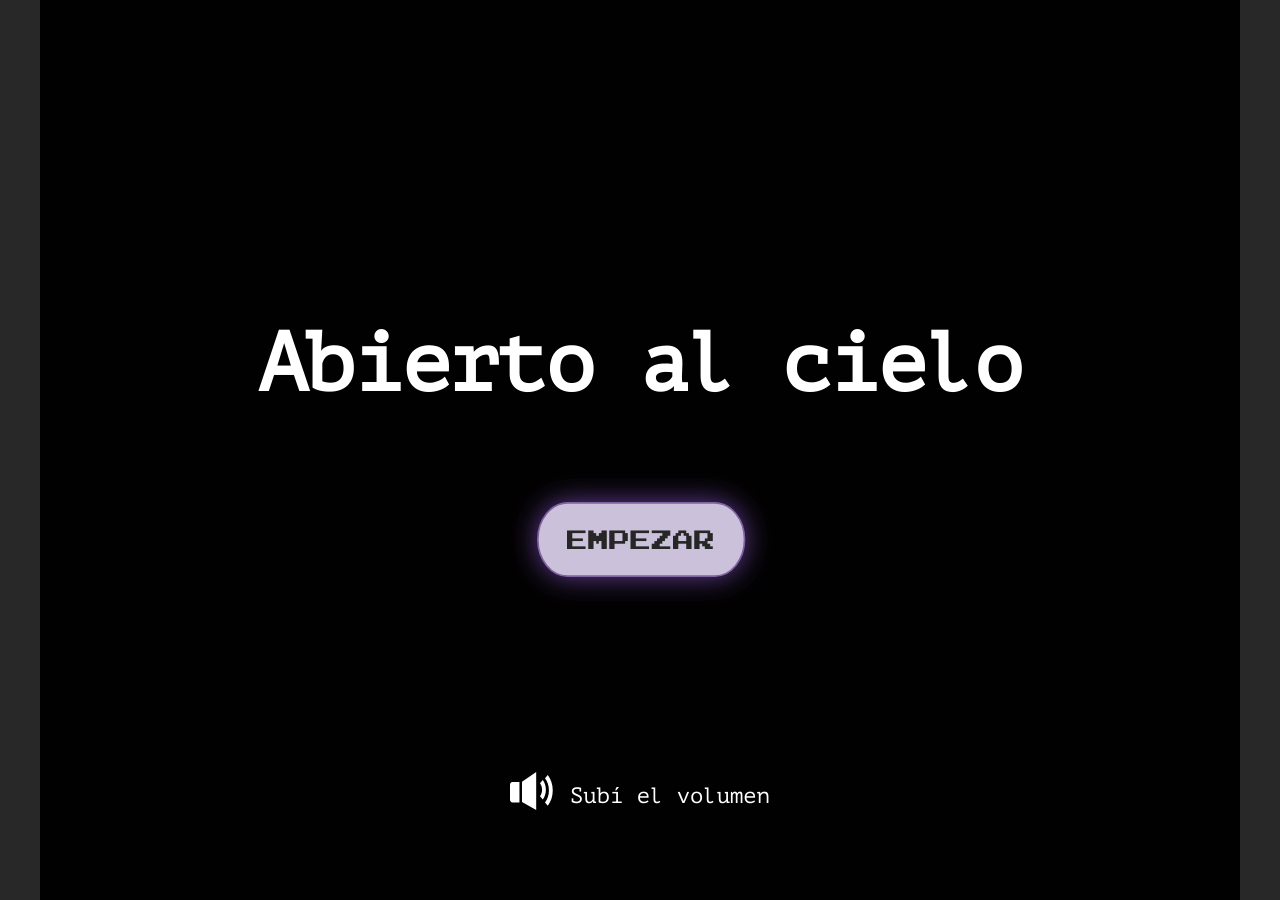
==== commit 0a0be5e5: "Rename story.html to index.html" ====
--- a/index.html
+++ b/index.html
@@ -1,139 +1,139 @@
-<!doctype html>
-<html lang="es">
-<head>
-  <meta charset="utf-8">
-  <!-- Creado con Storyline 360 - http://www.articulate.com  -->
-  <!-- version: 3.64.27845.0 -->
-  <title>Abierto al cielo</title>
-  <meta http-equiv="x-ua-compatible" content="IE=edge"/>
-  <meta name="viewport" content="width=device-width,initial-scale=1,user-scalable=no,shrink-to-fit=no,minimal-ui"/>
-  <meta name="apple-mobile-web-app-capable" content="yes"/>
-  <style>
-    html, body { height: 100%; padding: 0; margin: 0 }
-    #app { height: 100%; width: 100%; }
-  </style>
-  
-  <script>window.THREE = { };</script>
-</head>
-<body style="background: #282828" class="cs-HTML theme-unified">
-  <!-- 360 -->
-  <script>!function(e){var i=/iPhone/i,o=/iPod/i,n=/iPad/i,t=/(?=.*\bAndroid\b)(?=.*\bMobile\b)/i,d=/Android/i,s=/(?=.*\bAndroid\b)(?=.*\bSD4930UR\b)/i,b=/(?=.*\bAndroid\b)(?=.*\b(?:KFOT|KFTT|KFJWI|KFJWA|KFSOWI|KFTHWI|KFTHWA|KFAPWI|KFAPWA|KFARWI|KFASWI|KFSAWI|KFSAWA)\b)/i,r=/IEMobile/i,h=/(?=.*\bWindows\b)(?=.*\bARM\b)/i,a=/BlackBerry/i,l=/BB10/i,p=/Opera Mini/i,f=/(CriOS|Chrome)(?=.*\bMobile\b)/i,u=/(?=.*\bFirefox\b)(?=.*\bMobile\b)/i,c=new RegExp("(?:Nexus 7|BNTV250|Kindle Fire|Silk|GT-P1000)","i"),w=function(e,i){return e.test(i)},A=function(e){var A=e||navigator.userAgent,v=A.split("[FBAN");if(void 0!==v[1]&&(A=v[0]),this.apple={phone:w(i,A),ipod:w(o,A),tablet:!w(i,A)&&w(n,A),device:w(i,A)||w(o,A)||w(n,A)},this.amazon={phone:w(s,A),tablet:!w(s,A)&&w(b,A),device:w(s,A)||w(b,A)},this.android={phone:w(s,A)||w(t,A),tablet:!w(s,A)&&!w(t,A)&&(w(b,A)||w(d,A)),device:w(s,A)||w(b,A)||w(t,A)||w(d,A)},this.windows={phone:w(r,A),tablet:w(h,A),device:w(r,A)||w(h,A)},this.other={blackberry:w(a,A),blackberry10:w(l,A),opera:w(p,A),firefox:w(u,A),chrome:w(f,A),device:w(a,A)||w(l,A)||w(p,A)||w(u,A)||w(f,A)},this.seven_inch=w(c,A),this.any=this.apple.device||this.android.device||this.windows.device||this.other.device||this.seven_inch,this.phone=this.apple.phone||this.android.phone||this.windows.phone,this.tablet=this.apple.tablet||this.android.tablet||this.windows.tablet,"undefined"==typeof window)return this},v=function(){var e=new A;return e.Class=A,e};"undefined"!=typeof module&&module.exports&&"undefined"==typeof window?module.exports=A:"undefined"!=typeof module&&module.exports&&"undefined"!=typeof window?module.exports=v():"function"==typeof define&&define.amd?define("isMobile",[],e.isMobile=v()):e.isMobile=v()}(this);
-    window.isMobile.apple.tablet = window.isMobile.apple.tablet ||
-      (navigator.platform === 'MacIntel' && navigator.maxTouchPoints > 1);
-    window.isMobile.apple.device = window.isMobile.apple.device || window.isMobile.apple.tablet;
-    window.isMobile.tablet = window.isMobile.tablet || window.isMobile.apple.tablet;
-    window.isMobile.any = window.isMobile.any || window.isMobile.apple.tablet;
-  </script>
-
-  <div id="focus-sink" tabindex="-1"></div>
-
-  <div id="preso"></div>
-  <script>
-    window.DS = {};
-    window.globals = {
-      DATA_PATH_BASE: '',
-      HAS_FRAME: true,
-      HAS_SLIDE: true,
-
-      lmsPresent: false,
-      tinCanPresent: false,
-      cmi5Present: false,
-      aoSupport: false,
-      scale: 'noscale',
-      captureRc: false,
-      browserSize: 'optimal',
-      bgColor: '#282828',
-      features: 'InsertSvgPicture,MultipleQuizTracking,QuestionCorrectVariable',
-      themeName: 'unified',
-      preloaderColor: '#FFFFFF',
-      suppressAnalytics: false,
-      productChannel: 'stable',
-      publishSource: 'storyline',
-      aid: 'aid|96d63622-3f13-4fa5-9922-5896f2a0087b',
-      cid: '01937736-3044-4a95-bb03-617b575a94d4',
-      playerVersion: '3.64.27845.0',
-      publishTimestamp: '2022-07-30T18:47:19.9326190Z',
-      maxIosVideoElements: 10,
-
-      
-      parseParams: function(qs) {
-        if (window.globals.parsedParams != null) {
-          return window.globals.parsedParams;
-        }
-        qs = (qs || window.location.search.substr(1)).split('+').join(' ');
-        var params = {},
-            tokens,
-            re = /[?&]?([^=]+)=([^&]*)/g;
-
-        while (tokens = re.exec(qs)) {
-          params[decodeURIComponent(tokens[1]).trim()] =
-            decodeURIComponent(tokens[2]).trim();
-        }
-        window.globals.parsedParams = params;
-        return params;
-      }
-
-    };
-
-    (function() {
-
-      var classTypes = [ 'desktop', 'mobile', 'phone', 'tablet' ];
-
-      var addDeviceClasses = function(prefix, testObj) {
-        var curr, i;
-        for (i = 0; i < classTypes.length; i++) {
-          curr = classTypes[i];
-          if (testObj[curr]) {
-            document.body.classList.add(prefix + curr);
-          }
-        }
-      };
-
-      var params = window.globals.parseParams(),
-          isDevicePreview = params.devicepreview === '1',
-          isPhoneOverride = params.deviceType === 'phone' || (isDevicePreview && params.phone == '1'),
-          isTabletOverride = (params.deviceType === 'tablet' || isDevicePreview) && !isPhoneOverride,
-          isMobileOverride = isPhoneOverride || isTabletOverride;
-
-      var deviceView = {
-        desktop: !window.isMobile.any && !isMobileOverride,
-        mobile: window.isMobile.any || isMobileOverride,
-        phone: isPhoneOverride || (window.isMobile.phone && !isTabletOverride),
-        tablet: isTabletOverride || window.isMobile.tablet
-      };
-
-      window.globals.deviceView = deviceView;
-      window.isMobile.desktop = !window.isMobile.any;
-      window.isMobile.mobile = window.isMobile.any;
-
-      addDeviceClasses('view-', deviceView);
-
-    })();
-  </script>
-  
-  <script src='story_content/user.js' type=text/javascript></script>
-  <div class="slide-loader"></div>
-
-  <script>
-    var doc = document, loader = doc.body.querySelector('.slide-loader'); [ 1, 2, 3 ].forEach(function(n) { var d = doc.createElement('div'); d.style.backgroundColor = window.globals.preloaderColor; d.classList.add('mobile-loader-dot'); d.classList.add('dot' + n); loader.appendChild(d); });
-  </script>
-
-  <div class="mobile-load-title-overlay" style="display: none">
-    <div class="mobile-load-title">Abierto al cielo</div>
-  </div>
-
-  <div class="mobile-chrome-warning"></div>
-
-  <script>
-    
-    if (window.autoSpider && window.vInterfaceObject) {
-      document.querySelector('.mobile-load-title-overlay').style.display = 'none';
-    }
-  </script>
-
-  
-
-  <link rel="stylesheet" href="html5/data/css/output.min.css" data-noprefix/>
-</body>
-<script src="html5/lib/scripts/bootstrapper.min.js"></script>
-</html>
+<!doctype html>
+<html lang="es">
+<head>
+  <meta charset="utf-8">
+  <!-- Creado con Storyline 360 - http://www.articulate.com  -->
+  <!-- version: 3.64.27845.0 -->
+  <title>Abierto al cielo</title>
+  <meta http-equiv="x-ua-compatible" content="IE=edge"/>
+  <meta name="viewport" content="width=device-width,initial-scale=1,user-scalable=no,shrink-to-fit=no,minimal-ui"/>
+  <meta name="apple-mobile-web-app-capable" content="yes"/>
+  <style>
+    html, body { height: 100%; padding: 0; margin: 0 }
+    #app { height: 100%; width: 100%; }
+  </style>
+  
+  <script>window.THREE = { };</script>
+</head>
+<body style="background: #282828" class="cs-HTML theme-unified">
+  <!-- 360 -->
+  <script>!function(e){var i=/iPhone/i,o=/iPod/i,n=/iPad/i,t=/(?=.*\bAndroid\b)(?=.*\bMobile\b)/i,d=/Android/i,s=/(?=.*\bAndroid\b)(?=.*\bSD4930UR\b)/i,b=/(?=.*\bAndroid\b)(?=.*\b(?:KFOT|KFTT|KFJWI|KFJWA|KFSOWI|KFTHWI|KFTHWA|KFAPWI|KFAPWA|KFARWI|KFASWI|KFSAWI|KFSAWA)\b)/i,r=/IEMobile/i,h=/(?=.*\bWindows\b)(?=.*\bARM\b)/i,a=/BlackBerry/i,l=/BB10/i,p=/Opera Mini/i,f=/(CriOS|Chrome)(?=.*\bMobile\b)/i,u=/(?=.*\bFirefox\b)(?=.*\bMobile\b)/i,c=new RegExp("(?:Nexus 7|BNTV250|Kindle Fire|Silk|GT-P1000)","i"),w=function(e,i){return e.test(i)},A=function(e){var A=e||navigator.userAgent,v=A.split("[FBAN");if(void 0!==v[1]&&(A=v[0]),this.apple={phone:w(i,A),ipod:w(o,A),tablet:!w(i,A)&&w(n,A),device:w(i,A)||w(o,A)||w(n,A)},this.amazon={phone:w(s,A),tablet:!w(s,A)&&w(b,A),device:w(s,A)||w(b,A)},this.android={phone:w(s,A)||w(t,A),tablet:!w(s,A)&&!w(t,A)&&(w(b,A)||w(d,A)),device:w(s,A)||w(b,A)||w(t,A)||w(d,A)},this.windows={phone:w(r,A),tablet:w(h,A),device:w(r,A)||w(h,A)},this.other={blackberry:w(a,A),blackberry10:w(l,A),opera:w(p,A),firefox:w(u,A),chrome:w(f,A),device:w(a,A)||w(l,A)||w(p,A)||w(u,A)||w(f,A)},this.seven_inch=w(c,A),this.any=this.apple.device||this.android.device||this.windows.device||this.other.device||this.seven_inch,this.phone=this.apple.phone||this.android.phone||this.windows.phone,this.tablet=this.apple.tablet||this.android.tablet||this.windows.tablet,"undefined"==typeof window)return this},v=function(){var e=new A;return e.Class=A,e};"undefined"!=typeof module&&module.exports&&"undefined"==typeof window?module.exports=A:"undefined"!=typeof module&&module.exports&&"undefined"!=typeof window?module.exports=v():"function"==typeof define&&define.amd?define("isMobile",[],e.isMobile=v()):e.isMobile=v()}(this);
+    window.isMobile.apple.tablet = window.isMobile.apple.tablet ||
+      (navigator.platform === 'MacIntel' && navigator.maxTouchPoints > 1);
+    window.isMobile.apple.device = window.isMobile.apple.device || window.isMobile.apple.tablet;
+    window.isMobile.tablet = window.isMobile.tablet || window.isMobile.apple.tablet;
+    window.isMobile.any = window.isMobile.any || window.isMobile.apple.tablet;
+  </script>
+
+  <div id="focus-sink" tabindex="-1"></div>
+
+  <div id="preso"></div>
+  <script>
+    window.DS = {};
+    window.globals = {
+      DATA_PATH_BASE: '',
+      HAS_FRAME: true,
+      HAS_SLIDE: true,
+
+      lmsPresent: false,
+      tinCanPresent: false,
+      cmi5Present: false,
+      aoSupport: false,
+      scale: 'noscale',
+      captureRc: false,
+      browserSize: 'optimal',
+      bgColor: '#282828',
+      features: 'InsertSvgPicture,MultipleQuizTracking,QuestionCorrectVariable',
+      themeName: 'unified',
+      preloaderColor: '#FFFFFF',
+      suppressAnalytics: false,
+      productChannel: 'stable',
+      publishSource: 'storyline',
+      aid: 'aid|b83727a3-769d-4b70-ab6b-d21eee3c8327',
+      cid: '01937736-3044-4a95-bb03-617b575a94d4',
+      playerVersion: '3.64.27845.0',
+      publishTimestamp: '2022-11-05T16:49:40.4028563Z',
+      maxIosVideoElements: 10,
+
+      
+      parseParams: function(qs) {
+        if (window.globals.parsedParams != null) {
+          return window.globals.parsedParams;
+        }
+        qs = (qs || window.location.search.substr(1)).split('+').join(' ');
+        var params = {},
+            tokens,
+            re = /[?&]?([^=]+)=([^&]*)/g;
+
+        while (tokens = re.exec(qs)) {
+          params[decodeURIComponent(tokens[1]).trim()] =
+            decodeURIComponent(tokens[2]).trim();
+        }
+        window.globals.parsedParams = params;
+        return params;
+      }
+
+    };
+
+    (function() {
+
+      var classTypes = [ 'desktop', 'mobile', 'phone', 'tablet' ];
+
+      var addDeviceClasses = function(prefix, testObj) {
+        var curr, i;
+        for (i = 0; i < classTypes.length; i++) {
+          curr = classTypes[i];
+          if (testObj[curr]) {
+            document.body.classList.add(prefix + curr);
+          }
+        }
+      };
+
+      var params = window.globals.parseParams(),
+          isDevicePreview = params.devicepreview === '1',
+          isPhoneOverride = params.deviceType === 'phone' || (isDevicePreview && params.phone == '1'),
+          isTabletOverride = (params.deviceType === 'tablet' || isDevicePreview) && !isPhoneOverride,
+          isMobileOverride = isPhoneOverride || isTabletOverride;
+
+      var deviceView = {
+        desktop: !window.isMobile.any && !isMobileOverride,
+        mobile: window.isMobile.any || isMobileOverride,
+        phone: isPhoneOverride || (window.isMobile.phone && !isTabletOverride),
+        tablet: isTabletOverride || window.isMobile.tablet
+      };
+
+      window.globals.deviceView = deviceView;
+      window.isMobile.desktop = !window.isMobile.any;
+      window.isMobile.mobile = window.isMobile.any;
+
+      addDeviceClasses('view-', deviceView);
+
+    })();
+  </script>
+  
+  <script src='story_content/user.js' type=text/javascript></script>
+  <div class="slide-loader"></div>
+
+  <script>
+    var doc = document, loader = doc.body.querySelector('.slide-loader'); [ 1, 2, 3 ].forEach(function(n) { var d = doc.createElement('div'); d.style.backgroundColor = window.globals.preloaderColor; d.classList.add('mobile-loader-dot'); d.classList.add('dot' + n); loader.appendChild(d); });
+  </script>
+
+  <div class="mobile-load-title-overlay" style="display: none">
+    <div class="mobile-load-title">Abierto al cielo</div>
+  </div>
+
+  <div class="mobile-chrome-warning"></div>
+
+  <script>
+    
+    if (window.autoSpider && window.vInterfaceObject) {
+      document.querySelector('.mobile-load-title-overlay').style.display = 'none';
+    }
+  </script>
+
+  
+
+  <link rel="stylesheet" href="html5/data/css/output.min.css" data-noprefix/>
+</body>
+<script src="html5/lib/scripts/bootstrapper.min.js"></script>
+</html>
--- a/html5/data/css/output.min.css
+++ b/html5/data/css/output.min.css
@@ -1,41 +1,41 @@
 @font-face {
-  font-family: 'Open SansBold CharsBoldE28C48DF';
+  font-family: 'Open SansBold CharsBoldCCC8793A';
   src: url('[data-uri]');
   font-style: normal;
   font-weight: normal;
 }
 @font-face {
-  font-family: 'Open Sans Charset1_ 6E58C5A9217';
+  font-family: 'Open Sans Charset1_ 6ngC0455E6F';
   src: url('[data-uri]');
   font-style: normal;
   font-weight: normal;
 }
 @font-face {
-  font-family: 'Arcade Normal Charset1_62788538';
+  font-family: 'Arcade Normal Charset1_CC2B63C3';
   src: url('[data-uri]');
   font-style: normal;
   font-weight: normal;
 }
 @font-face {
-  font-family: 'PT MonoBold CharsetBold0E5E748D';
+  font-family: 'PT MonoBold CharsetBold25D2DCB8';
   src: url('[data-uri]');
   font-style: normal;
   font-weight: normal;
 }
 @font-face {
-  font-family: 'PT Mono Charset1_ 6ksiC8C2903C9';
+  font-family: 'PT Mono Charset1_ 66akC4E6DECC3';
   src: url('[data-uri]');
   font-style: normal;
   font-weight: normal;
 }
 @font-face {
-  font-family: 'OrbitronBold CharseBoldC166F998';
+  font-family: 'OrbitronBold CharseBoldD2DCE8D0';
   src: url('[data-uri]');
   font-style: normal;
   font-weight: normal;
 }
 @font-face {
-  font-family: 'PT MonoItalic ChaItalic39C12754';
+  font-family: 'PT MonoItalic ChaItalic94BF8CA2';
   src: url('[data-uri]');
   font-style: normal;
   font-weight: normal;
